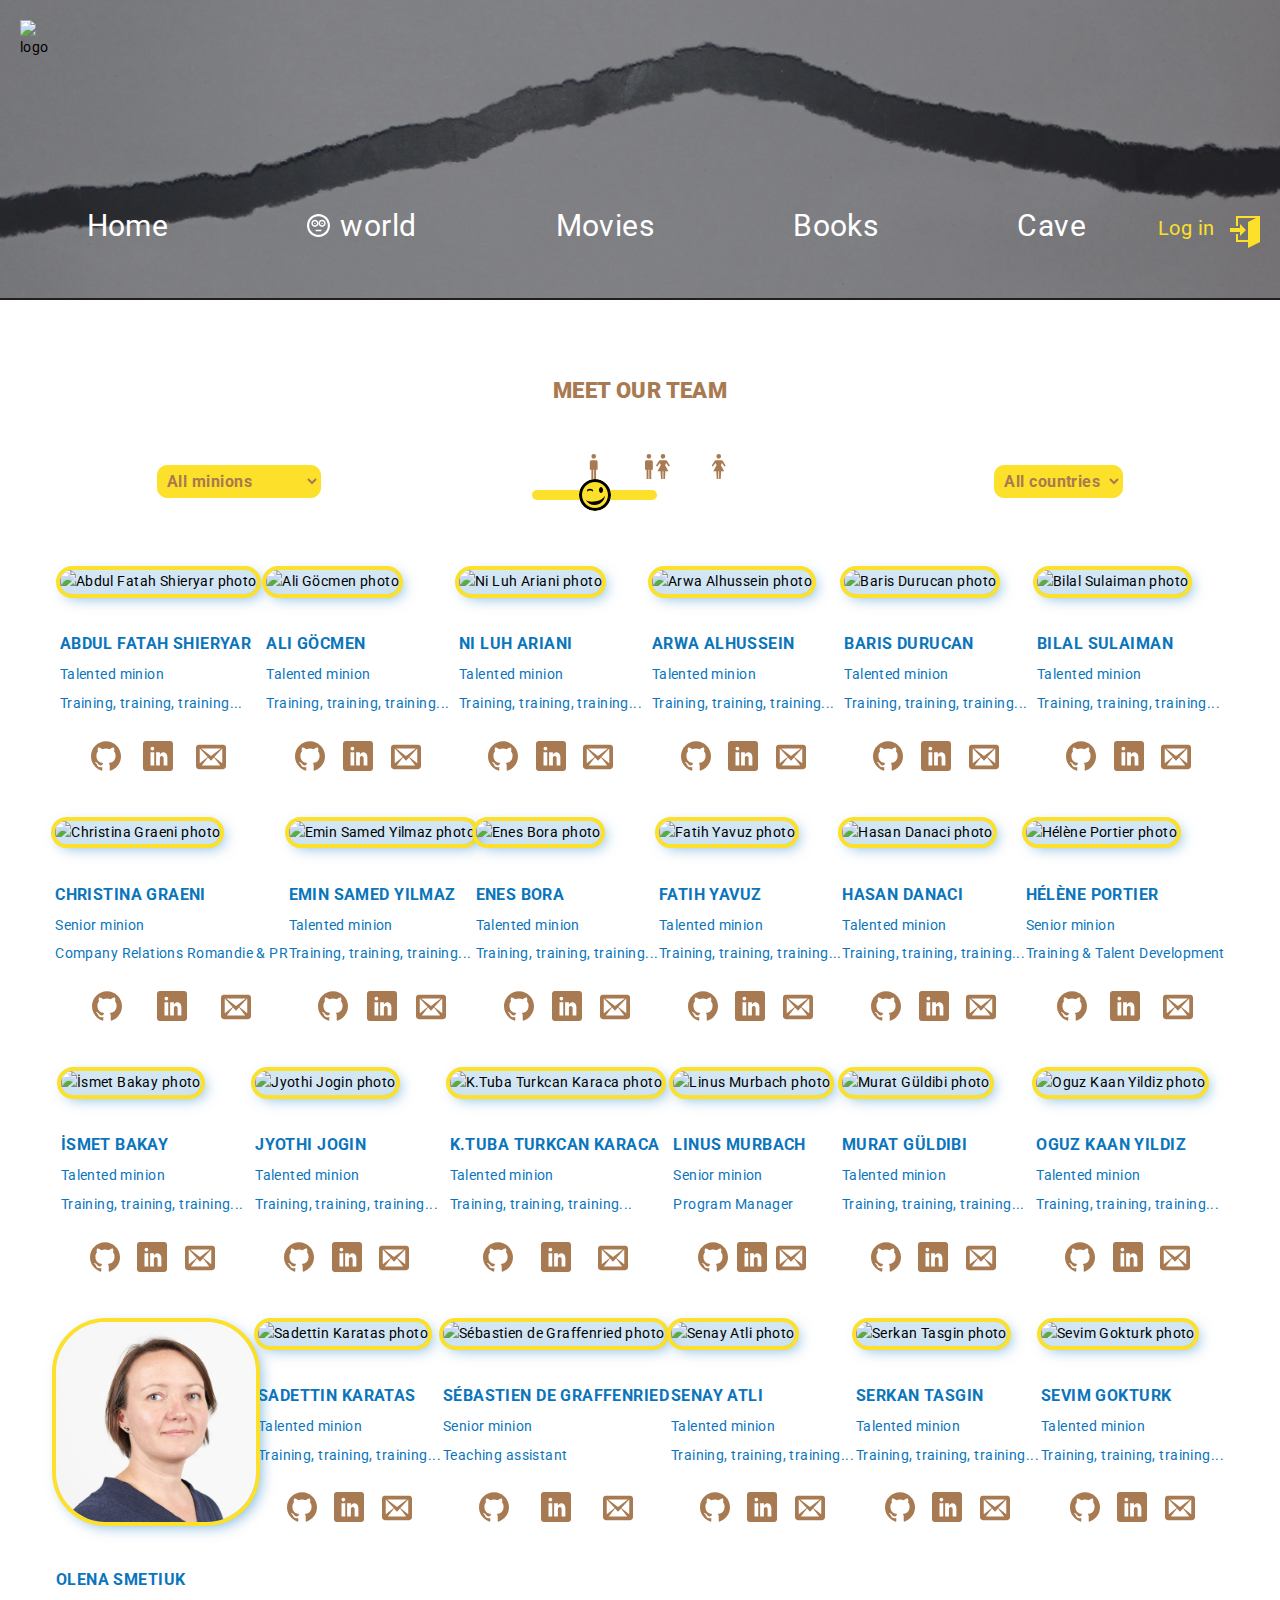
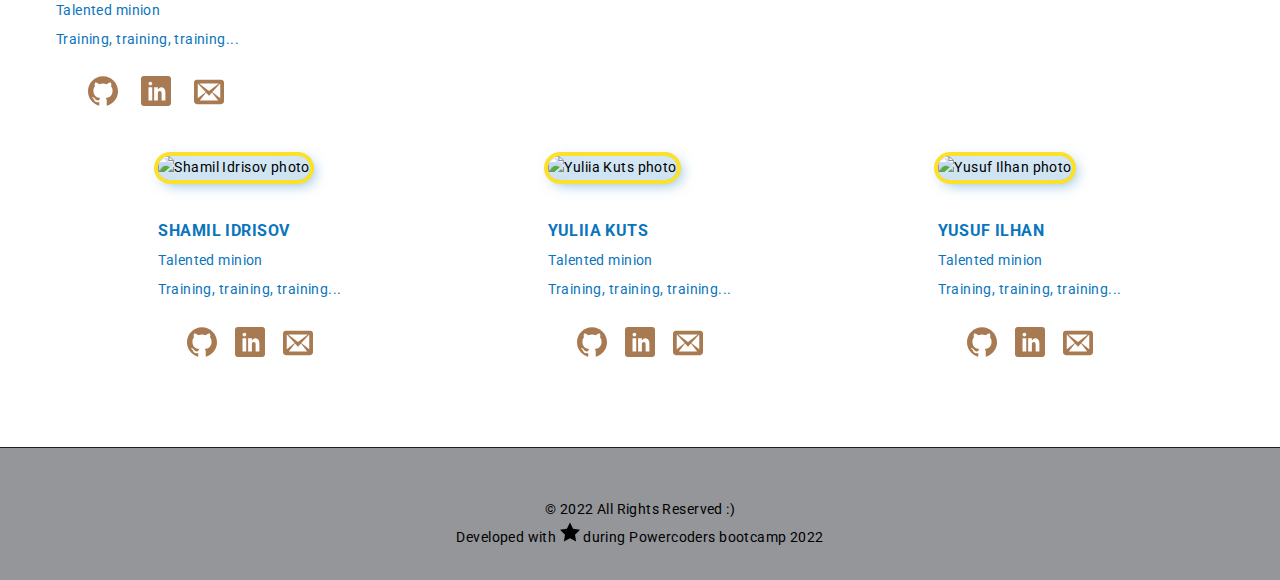
==== minions-world.html @ 1ecfcbee "first commit with main page almost done before subpages and main js code" ====
<!DOCTYPE html>
<html lang="en">

<head>
    <meta charset="UTF-8">
    <meta http-equiv="X-UA-Compatible" content="IE=edge">
    <meta name="viewport" content="width=device-width, initial-scale=1.0">
    <link rel="preconnect" href="https://fonts.googleapis.com">
    <link rel="preconnect" href="https://fonts.gstatic.com" crossorigin>
    <link rel="stylesheet" href="./css/main.min.css" />
    <title>Minions world</title>
</head>

<body>

    <header class="header">
        <a class="header__logo" href="index.html">
            <img class="header__logo-image" src="./images/imgbin_minions-goggle.png" alt="logo" width="100">
        </a>

        <button type="button" class="menu-button" aria-expanded="false" data-menu-button>
            <svg width="32" height="32">
                <use class="menu-button__icon-open" href="./images/sprite-minions.svg#icon-menu"></use>

                <use class="menu-button__icon-close" href="./images/sprite-minions.svg#icon-cross"></use>
            </svg>
        </button>

        <nav class="header__nav" data-menu>

            <ul class="nav__list">
                <li class="nav-li">
                    <a class="nav-li__link" href="./index.html">
                        <span class="nav-li__content">Home</span>
                        <svg width="45" height="45">
                            <use class="nav-li__icon" href="./images/sprite-minions.svg#icon-home"></use>
                        </svg>
                    </a>
                </li>
                <li class="nav-li">
                    <a class="nav-li__link" href="./minions-world.html">
                        <span class="nav-li__content nav-li__content--world">
                            <svg class="nav-li__world-icon" width="23" height="23">
                                <use class="nav-li__world-icon" href="./images/sprite-minions.svg#icon-baffled"></use>
                            </svg>
                            world</span>
                        <svg width="45" height="45">
                            <use class="nav-li__icon" href="./images/sprite-minions.svg#icon-earth"></use>
                        </svg>
                    </a>
                </li>
                <li class="nav-li">
                    <a class="nav-li__link" href="https://slides.powercoders.org/work/">
                        <span class="nav-li__content">Movies</span>
                        <svg width="45" height="45">
                            <use class="nav-li__icon" href="./images/sprite-minions.svg#icon-film"></use>
                        </svg>
                    </a>
                </li>
                <li class="nav-li">
                    <a class="nav-li__link" href="https://slides.powercoders.org/blog/">
                        <span class="nav-li__content">Books</span>
                        <svg width="45" height="45">
                            <use class="nav-li__icon" href="./images/sprite-minions.svg#icon-book"></use>
                        </svg>
                    </a>
                </li>
                <li class="nav-li">
                    <a class="nav-li__link" href="https://slides.powercoders.org/contact/">
                        <span class="nav-li__content">Cave</span>
                        <svg width="45" height="45">
                            <use class="nav-li__icon" href="./images/sprite-minions.svg#icon-basecamp"></use>
                        </svg>
                    </a>
                </li>

            </ul>

        </nav>
        <div class="reg">
            <p class="reg-appeal">Log in</p>
            <button type="button" class="reg-button" aria-expanded="false" data-reg-button>
                <svg width="32" height="32">
                    <use class="reg-button__icon-enter" href="./images/sprite-minions.svg#icon-enter"></use>

                    <use class="menu-button__icon-close" href="./images/sprite-minions.svg#icon-close"></use>
                </svg>
            </button>
        </div>
    </header>
    <main>
        

        <section class="section section--team">
            <div class="container container--team">
                <h2 class="container__title container__title--team">Meet our team</h2>
                <ul class="filter-buttons">
                    <li class="filter">

                        <select class="filter__button" name="minions" id="minions">
                            <option value="minions">All minions</option>
                            <option value="talented">Senior minions</option>
                            <option value="senior">Talented minions</option>
                        </select>
                    </li>
                    <li class="filter">
                        <div class="range-container">
                            <svg class="range__icon range__icon--man" width="25" height="25">
                                <use href="./images/sprite-minions.svg#icon-man"></use>
                            </svg>
                            <svg class="range__icon range__icon--both" width="25" height="25"">
                                <use href=" ./images/sprite-minions.svg#icon-man-woman"></use>
                            </svg>
                            <svg class="range__icon range__icon--woman" width="25" height="25">
                                <use href="./images/sprite-minions.svg#icon-woman"></use>
                            </svg>
                            <input class="filter__button--range" type="range" id="gender" name="gender" min="0"
                                max="100" value="50">
                        </div>
                    </li>
                    <li class="filter">
                        <select class="filter__button" name="country" id="country">
                            <option value="all">All countries</option>
                            <option value="afghanistan">Afghanistan</option>
                            <option value="indonesia">Indonesia</option>
                            <option value="india">India</option>
                            <option value="switzerland">Switzerland</option>
                            <option value="syria">Syria</option>
                            <option value="turkey">Turkey</option>
                            <option value="ukraine">Ukraine</option>
                        </select>
                    </li>

                </ul>
                <ul class="team-gallery"></ul>
            </div>
        </section>

    </main>
    <footer class="footer">
        <section class="section section--footer">
            <div class="footer__container">
                <p class="info"><span class="footer__symbol">&#169</span> 2022 All Rights Reserved :) </p>
                <p>Developed with <svg class="footer__icon" width="20" height="20">
                        <use href="./images/sprite-minions.svg#icon-star-full"></use>
                    </svg> during <a class="know-more" href="https://powercoders.org/" target="_blank"
                        rel="noreferrer noopener">Powercoders bootcamp 2022</a></p>
    
    
            </div>
        </section>
    </footer>
    <script src="./js/index.js"></script>
</body>

</html>
---- css/main.min.css ----
@import"https://fonts.googleapis.com/css2?family=Raleway:wght@700&family=Roboto:wght@400;500;700;900&display=swap";.filter__button,.submit-button,.button-order{display:inline-block;border:none;border-radius:4px;cursor:pointer;font-family:inherit;padding:0;color:#231f20}.filter__button:hover,.submit-button:hover,.button-order:hover,.filter__button:focus,.submit-button:focus,.button-order:focus{color:#a87a51;background-color:#0a75bc}.container__title--hidden{position:absolute;white-space:nowrap;width:1px;height:1px;overflow:hidden;border:0;padding:0;clip:rect(0 0 0 0);-webkit-clip-path:inset(50%);clip-path:inset(50%);margin:-1px}.container__title--front{color:#231f20;margin-top:0;margin-bottom:0}.container__title{margin-bottom:30px;text-align:center;font-size:28px;line-height:1.17}@media screen and (min-width: 1200px){.container__title{margin-bottom:50px;font-size:36px}}.social-link__link,.social-links,.button-close{display:-webkit-box;display:-ms-flexbox;display:flex;-webkit-box-pack:center;-ms-flex-pack:center;justify-content:center;-webkit-box-align:center;-ms-flex-align:center;align-items:center}.media-card__thumb,.slide-card__thumb{display:-webkit-box;display:-ms-flexbox;display:flex;-webkit-box-orient:vertical;-webkit-box-direction:normal;-ms-flex-direction:column;flex-direction:column;-webkit-box-pack:center;-ms-flex-pack:center;justify-content:center;-webkit-box-align:center;-ms-flex-align:center;align-items:center}/*! modern-normalize v1.1.0 | MIT License | https://github.com/sindresorhus/modern-normalize */*,::before,::after{-webkit-box-sizing:border-box;box-sizing:border-box}html{line-height:1.15;-webkit-text-size-adjust:100%;-moz-tab-size:4;-o-tab-size:4;tab-size:4}body{margin:0;font-family:system-ui,-apple-system,"Segoe UI",Roboto,Helvetica,Arial,sans-serif,"Apple Color Emoji","Segoe UI Emoji"}hr{height:0;color:inherit}abbr[title]{-webkit-text-decoration:underline dotted;text-decoration:underline dotted}b,strong{font-weight:bolder}code,kbd,samp,pre{font-family:ui-monospace,SFMono-Regular,Consolas,"Liberation Mono",Menlo,monospace;font-size:1em}small{font-size:80%}sub,sup{font-size:75%;line-height:0;position:relative;vertical-align:baseline}sub{bottom:-0.25em}sup{top:-0.5em}table{text-indent:0;border-color:inherit}button,input,optgroup,select,textarea{font-family:inherit;font-size:100%;line-height:1.15;margin:0}button,select{text-transform:none}button,[type=button],[type=reset],[type=submit]{-webkit-appearance:button}::-moz-focus-inner{border-style:none;padding:0}:-moz-focusring{outline:1px dotted ButtonText}:-moz-ui-invalid{box-shadow:none}legend{padding:0}progress{vertical-align:baseline}::-webkit-inner-spin-button,::-webkit-outer-spin-button{height:auto}[type=search]{-webkit-appearance:textfield;outline-offset:-2px}::-webkit-search-decoration{-webkit-appearance:none}::-webkit-file-upload-button{-webkit-appearance:button;font:inherit}summary{display:list-item}body{font-family:Roboto,sans-serif;font-size:14px;line-height:1.7;letter-spacing:.03em}p{margin-top:0;margin-bottom:0}ul{list-style:none;margin:0;padding:0}label{padding:0;margin:0}a{text-decoration:none;font-style:normal;color:inherit}.container{padding-left:15px;padding-right:15px;margin-right:auto;margin-left:auto}@media screen and (min-width: 480px){.container{width:480px}}@media screen and (min-width: 768px){.container{width:768px}}@media screen and (min-width: 1200px){.container{width:1200px}}.section{padding-top:50px;padding-bottom:30px}@media screen and (min-width: 1024px){.section{padding-top:60px;padding-bottom:40px}}.button-link{display:-webkit-box;display:-ms-flexbox;display:flex;-webkit-box-pack:justify;-ms-flex-pack:justify;justify-content:space-between;-webkit-box-align:center;-ms-flex-align:center;align-items:center;padding:10px;border:2px solid #0a75bc;border-radius:50px;color:#0a75bc;font-weight:700;background-color:#fff}@media screen and (min-width: 768px){.button-link{font-size:20px}}.button-link--end{-ms-flex-item-align:end;align-self:flex-end}.button-link:hover,.button-link:focus{color:#fff;background-color:#0a75bc}.button-link__icon{fill:currentColor}.reg{display:-webkit-box;display:-ms-flexbox;display:flex;-webkit-box-align:end;-ms-flex-align:end;align-items:flex-end;-webkit-box-pack:end;-ms-flex-pack:end;justify-content:flex-end;padding:0 25px;color:#fce029}@media screen and (max-width: 767px){.reg{margin-top:80px}}@media screen and (min-width: 1024px){.reg{padding:0}}.reg-appeal{margin-right:10px;font-size:30px}@media screen and (max-width: 1200px){.reg-appeal{display:none}}@media screen and (min-width: 1200px){.reg-appeal{font-size:20px;width:60px;padding:33px 0}}.menu-button{width:35px;height:35px;top:30px;right:40px;position:absolute;z-index:11}.menu-button:hover,.menu-button:focus{fill:#0a75bc}.menu-button,.reg-button{display:-webkit-box;display:-ms-flexbox;display:flex;-webkit-box-align:center;-ms-flex-align:center;align-items:center;-webkit-box-pack:center;-ms-flex-pack:center;justify-content:center;border:none;background-color:rgba(0,0,0,0);padding:0;fill:#fce029;-webkit-transition:fill 250ms cubic-bezier(0.4, 0, 0.2, 1);transition:fill 250ms cubic-bezier(0.4, 0, 0.2, 1);cursor:pointer}.reg-button{padding:20px}@media screen and (min-width: 1024px){.reg-button{padding:30px 0}}.menu-button__icon-close{display:none}.menu-button.is-open .menu-button__icon-close{display:block}.menu-button.is-open .menu-button__icon-open{display:none}@media screen and (min-width: 751px){.menu-button{display:none}}.submit-button,.button-order{width:200px;height:50px;padding:10px 28px;font-weight:700;font-size:16px;line-height:1.87;letter-spacing:.06em;color:#a87a51;background-color:#0a75bc;-webkit-transition:color 250ms cubic-bezier(0.4, 0, 0.2, 1),background-color 250ms cubic-bezier(0.4, 0, 0.2, 1),-webkit-box-shadow 250ms cubic-bezier(0.4, 0, 0.2, 1);transition:color 250ms cubic-bezier(0.4, 0, 0.2, 1),background-color 250ms cubic-bezier(0.4, 0, 0.2, 1),-webkit-box-shadow 250ms cubic-bezier(0.4, 0, 0.2, 1);transition:color 250ms cubic-bezier(0.4, 0, 0.2, 1),background-color 250ms cubic-bezier(0.4, 0, 0.2, 1),box-shadow 250ms cubic-bezier(0.4, 0, 0.2, 1);transition:color 250ms cubic-bezier(0.4, 0, 0.2, 1),background-color 250ms cubic-bezier(0.4, 0, 0.2, 1),box-shadow 250ms cubic-bezier(0.4, 0, 0.2, 1),-webkit-box-shadow 250ms cubic-bezier(0.4, 0, 0.2, 1)}.submit-button:hover,.submit-button:focus,.button-order:hover,.button-order:focus{background-color:#188ce8;-webkit-box-shadow:0px 4px 4px rgba(0,0,0,.15);box-shadow:0px 4px 4px rgba(0,0,0,.15)}.submit-button--subscribe{display:-webkit-box;display:-ms-flexbox;display:flex;-webkit-box-align:center;-ms-flex-align:center;align-items:center;margin-right:auto;margin-left:auto}.submit-button__icon{fill:#fff}.submit-button__slogan{margin-right:10px;font-weight:700;font-size:16px;line-height:1.88;letter-spacing:.06em}.filter-buttons{margin-bottom:40px;display:-webkit-box;display:-ms-flexbox;display:flex;-ms-flex-wrap:wrap;flex-wrap:wrap}@media screen and (min-width: 1200px){.filter-buttons{-webkit-box-pack:center;-ms-flex-pack:center;justify-content:center;margin-bottom:50px}}.filter{margin-bottom:15px}.filter:not(:last-child){margin-right:8px}.filter:nth-last-child(-n+2){margin-bottom:0}@media screen and (min-width: 1200px){.filter{margin-bottom:0}}.filter__button{padding:6px 22px;font-weight:500;font-size:16px;line-height:1.63;letter-spacing:.03em;-webkit-transition:background-color 250ms cubic-bezier(0.4, 0, 0.2, 1),-webkit-box-shadow 250ms cubic-bezier(0.4, 0, 0.2, 1);transition:background-color 250ms cubic-bezier(0.4, 0, 0.2, 1),-webkit-box-shadow 250ms cubic-bezier(0.4, 0, 0.2, 1);transition:background-color 250ms cubic-bezier(0.4, 0, 0.2, 1),box-shadow 250ms cubic-bezier(0.4, 0, 0.2, 1);transition:background-color 250ms cubic-bezier(0.4, 0, 0.2, 1),box-shadow 250ms cubic-bezier(0.4, 0, 0.2, 1),-webkit-box-shadow 250ms cubic-bezier(0.4, 0, 0.2, 1)}.filter__button:hover,.filter__button:focus{-webkit-box-shadow:0px 3px 1px rgba(0,0,0,.1),0px 1px 2px rgba(0,0,0,.08),0px 2px 2px rgba(0,0,0,.12);box-shadow:0px 3px 1px rgba(0,0,0,.1),0px 1px 2px rgba(0,0,0,.08),0px 2px 2px rgba(0,0,0,.12)}.section--footer{border-top:1px solid #231f20;min-height:50px;background-color:#949699;padding-top:30px;padding-bottom:10px;text-align:center}@media screen and (min-width: 1024px){.section--footer{padding-top:50px;padding-bottom:30px}}.section--front{position:relative;background-color:#fce029}.container--front{display:-webkit-box;display:-ms-flexbox;display:flex;-webkit-box-orient:vertical;-webkit-box-direction:normal;-ms-flex-direction:column;flex-direction:column;-webkit-box-align:center;-ms-flex-align:center;align-items:center;padding-left:100px}@media screen and (min-width: 768px){.container--front{font-size:20px}}.container__image-minions{position:absolute;z-index:9;left:1em;top:0}@media screen and (min-width: 1024px){.container__image-minions{width:180px}}.about-minions{font-style:italic;margin-bottom:50px}.box-oblique{width:100%;height:22em;padding:0;top:28em;left:0;z-index:2;position:absolute;-webkit-transform:skewY(5deg) rotate(0.01deg);transform:skewY(5deg) rotate(0.01deg);background:#fff}@media screen and (min-width: 1024px){.box-oblique{height:28em}}.container-slideshow{width:100%;padding:0}.slides{display:-webkit-box;display:-ms-flexbox;display:flex;-webkit-box-align:center;-ms-flex-align:center;align-items:center;-webkit-box-pack:justify;-ms-flex-pack:justify;justify-content:space-between}.box-oblique::before{width:100%;height:2px;content:"";display:block;background:-webkit-gradient(linear, left top, right top, color-stop(15%, #0A75BC), color-stop(75%, #ffffff));background:linear-gradient(90deg, #0A75BC 15%, #ffffff 75%)}@media screen and (min-width: 1024px){.box-oblique::before{height:3px}}.box-oblique--over{width:100%;height:20em;top:5em;left:0;display:-webkit-box;display:-ms-flexbox;display:flex;-webkit-box-orient:vertical;-webkit-box-direction:normal;-ms-flex-direction:column;flex-direction:column;-webkit-box-align:center;-ms-flex-align:center;align-items:center;-webkit-box-pack:end;-ms-flex-pack:end;justify-content:flex-end;padding:70px 70px 30px;z-index:3;position:relative;background:rgba(0,0,0,0)}@media screen and (min-width: 768px){.box-oblique--over{padding:200px 200px 50px}}.header{display:-webkit-box;display:-ms-flexbox;display:flex;-webkit-box-pack:justify;-ms-flex-pack:justify;justify-content:space-between;padding:20px;min-height:300px;border-bottom:2px solid #231f20;background-size:cover;background-position:bottom;background-repeat:no-repeat;-webkit-box-flex:1;-ms-flex-positive:1;flex-grow:1;background-color:#231f20}@media screen and (max-width: 599px){.header{background-image:-webkit-gradient(linear, left top, right top, from(rgba(47, 48, 58, 0.4)), to(rgba(47, 48, 58, 0.4))),url("../images/header-480.jpeg");background-image:linear-gradient(to right, rgba(47, 48, 58, 0.4), rgba(47, 48, 58, 0.4)),url("../images/header-480.jpeg")}}@media screen and (min-width: 600px){.header{background-image:-webkit-gradient(linear, left top, right top, from(rgba(47, 48, 58, 0.4)), to(rgba(47, 48, 58, 0.4))),url("../images/header-768.jpeg");background-image:linear-gradient(to right, rgba(47, 48, 58, 0.4), rgba(47, 48, 58, 0.4)),url("../images/header-768.jpeg")}}@media screen and (min-width: 900px){.header{background-image:-webkit-gradient(linear, left top, right top, from(rgba(47, 48, 58, 0.4)), to(rgba(47, 48, 58, 0.4))),url("../images/header-1200.jpeg");background-image:linear-gradient(to right, rgba(47, 48, 58, 0.4), rgba(47, 48, 58, 0.4)),url("../images/header-1200.jpeg")}}@media screen and (min-width: 1200px){.header{background-image:-webkit-gradient(linear, left top, right top, from(rgba(47, 48, 58, 0.4)), to(rgba(47, 48, 58, 0.4))),url("../images/header-1600.jpeg");background-image:linear-gradient(to right, rgba(47, 48, 58, 0.4), rgba(47, 48, 58, 0.4)),url("../images/header-1600.jpeg")}}@media screen and (min-width: 600px){.header__logo-image{width:120px}}@media screen and (min-width: 900px){.header__logo-image{width:130px}}.container--flex{position:relative;display:-webkit-box;display:-ms-flexbox;display:flex;-webkit-box-align:center;-ms-flex-align:center;align-items:center}.slide-card__image{border-radius:25px;-webkit-box-shadow:inset 0 -3em 3em rgba(10,117,188,.2),0 0 0 4px #fce029,.3em .3em 1em rgba(10,117,188,.5);box-shadow:inset 0 -3em 3em rgba(10,117,188,.2),0 0 0 4px #fce029,.3em .3em 1em rgba(10,117,188,.5);margin-bottom:10px;-webkit-transform:scale(1);transform:scale(1);-webkit-transition:-webkit-transform 250ms linear;transition:-webkit-transform 250ms linear;transition:transform 250ms linear;transition:transform 250ms linear, -webkit-transform 250ms linear}@media screen and (min-width: 768px){.slide-card__image{width:120px}}@media screen and (min-width: 1024px){.slide-card__image{width:150px}}.slide-card__image:hover,.slide-card__image:focus{-webkit-transform:scale(1.1);transform:scale(1.1)}.slide-card__name{color:#0a75bc;margin-bottom:5px}.container__title--team{margin-bottom:50px;font-weight:900;font-size:22px;text-transform:uppercase;color:#a87a51}.filter-buttons{margin-bottom:50px}@media screen and (min-width: 768px){.filter-buttons{display:-webkit-box;display:-ms-flexbox;display:flex;-webkit-box-align:center;-ms-flex-align:center;align-items:center;-ms-flex-pack:distribute;justify-content:space-around}}.filter__button{padding:5px;margin-bottom:10px;font-weight:700;color:#a87a51;background-color:#fce029;border:1px solid #fce029;border-radius:10px}.filter__button:hover,.filter__button:focus{color:#fce029;background-color:#a87a51}@media screen and (min-width: 768px){.team-gallery{display:-webkit-box;display:-ms-flexbox;display:flex;-ms-flex-wrap:wrap;flex-wrap:wrap;-ms-flex-pack:distribute;justify-content:space-around}}.filter__button--range{-webkit-appearance:none;-moz-appearance:none;appearance:none;margin-bottom:20px;width:50%;height:10px;border-radius:5px;background:#fce029;outline:none;-webkit-transition:.2s;-webkit-transition:opacity .2s;transition:opacity .2s}.filter__button--range::-webkit-slider-thumb{-webkit-appearance:none;appearance:none;width:32px;height:32px;background-image:url("../images/wink.svg");cursor:pointer;background-color:#fce029;background-image:url("../images/wink.svg");background-size:contain;background-origin:border-box;background-repeat:no-repeat;border-radius:50%;border-color:#a87a51}.filter__button--range::-moz-range-thumb{width:25px;height:25px;background:#a87a51;cursor:pointer}.range-container{position:relative;padding-top:30px;width:250px}.range__icon{position:absolute;top:0;left:20%;fill:#a87a51;-webkit-transition:fill 250ms cubic-bezier(0.4, 0, 0.2, 1);transition:fill 250ms cubic-bezier(0.4, 0, 0.2, 1)}.range__icon--woman{left:70%}.range__icon--both{left:45%}.range__icon--changed{fill:#0a75bc}.minion-card__thumb{margin-bottom:30px}.minion-card__image{border-radius:50px;-webkit-box-shadow:inset 0 -3em 3em rgba(10,117,188,.2),0 0 0 4px #fce029,.3em .3em 1em rgba(10,117,188,.5);box-shadow:inset 0 -3em 3em rgba(10,117,188,.2),0 0 0 4px #fce029,.3em .3em 1em rgba(10,117,188,.5);margin-bottom:20px;-webkit-transform:scale(1);transform:scale(1);-webkit-transition:-webkit-transform 250ms linear;transition:-webkit-transform 250ms linear;transition:transform 250ms linear;transition:transform 250ms linear, -webkit-transform 250ms linear}.minion-card__image:hover,.minion-card__image:focus{-webkit-transform:scale(1.1);transform:scale(1.1)}.minion__function,.minion__role,.minion__name{margin-bottom:5px}.minion{color:#0a75bc}.minion__links{display:-webkit-box;display:-ms-flexbox;display:flex;-ms-flex-pack:distribute;justify-content:space-around;-webkit-box-align:center;-ms-flex-align:center;align-items:center;padding:20px}.minion__link{display:-webkit-box;display:-ms-flexbox;display:flex;-webkit-box-pack:center;-ms-flex-pack:center;justify-content:center;-webkit-box-align:end;-ms-flex-align:end;align-items:flex-end}.minion-link__link{display:-webkit-box;display:-ms-flexbox;display:flex;-webkit-box-pack:center;-ms-flex-pack:center;justify-content:center;-webkit-box-align:center;-ms-flex-align:center;align-items:center;width:30px;height:30px;color:#a87a51;-webkit-transition:background-color 250ms cubic-bezier(0.4, 0, 0.2, 1),color 250ms cubic-bezier(0.4, 0, 0.2, 1);transition:background-color 250ms cubic-bezier(0.4, 0, 0.2, 1),color 250ms cubic-bezier(0.4, 0, 0.2, 1)}.minion-link__link:hover,.minion-link__link:focus{color:#0a75bc}.minion-link__icon{fill:currentColor}.header__nav{display:none;position:absolute;z-index:10;top:0;left:0;width:100%;min-height:100vh;padding:32px 40px 48px 40px;background-color:#949699;-webkit-transform:translateX(100%);transform:translateX(100%);-webkit-transition:-webkit-transform 2500ms cubic-bezier(0.4, 0, 0.2, 1);transition:-webkit-transform 2500ms cubic-bezier(0.4, 0, 0.2, 1);transition:transform 2500ms cubic-bezier(0.4, 0, 0.2, 1);transition:transform 2500ms cubic-bezier(0.4, 0, 0.2, 1), -webkit-transform 2500ms cubic-bezier(0.4, 0, 0.2, 1)}.header__nav.is-open{display:-webkit-box;display:-ms-flexbox;display:flex;-webkit-box-orient:vertical;-webkit-box-direction:normal;-ms-flex-direction:column;flex-direction:column;-webkit-transform:translateX(0);transform:translateX(0)}@media screen and (min-width: 767px){.header__nav.is-open{display:none}}@media screen and (min-width: 767px){.header__nav{position:static;-webkit-transform:translateX(0);transform:translateX(0);display:-webkit-box;display:-ms-flexbox;display:flex;-webkit-box-orient:horizontal;-webkit-box-direction:normal;-ms-flex-direction:row;flex-direction:row;-webkit-box-align:end;-ms-flex-align:end;align-items:flex-end;-webkit-box-pack:justify;-ms-flex-pack:justify;justify-content:space-between;padding:0;min-height:100px;background-color:rgba(0,0,0,0)}}.nav__list{display:-webkit-box;display:-ms-flexbox;display:flex;-webkit-box-orient:vertical;-webkit-box-direction:normal;-ms-flex-direction:column;flex-direction:column;font-size:30px;width:100%}@media screen and (min-width: 768px){.nav__list{-webkit-box-orient:horizontal;-webkit-box-direction:normal;-ms-flex-direction:row;flex-direction:row;-webkit-box-pack:justify;-ms-flex-pack:justify;justify-content:space-between;-webkit-box-align:end;-ms-flex-align:end;align-items:flex-end}}.nav-li{padding:30px 30px}@media screen and (min-width: 768px){.nav-li{padding:0}}.nav-li__link:hover .nav-li__content{color:#0a75bc}.nav-li__link:focus-within .nav-li__content{color:#0a75bc}.nav-li__link:hover .nav-li__icon,.nav-li__link:hover .nav-li__world-icon{fill:#0a75bc}.nav-li__link:focus-within .nav-li__icon,.nav-li__link:hover .nav-li__world-icon{fill:#0a75bc}.nav-li__content--world{display:-webkit-box;display:-ms-flexbox;display:flex;-webkit-box-align:center;-ms-flex-align:center;align-items:center}.nav-li__content--world>svg{margin-right:10px}.nav-li__world-icon{fill:#fff}.nav-li__link{display:-webkit-box;display:-ms-flexbox;display:flex;padding:27px}.nav-li__content{color:#fff}@media screen and (min-width: 768px)and (max-width: 1023px){.nav-li__content{display:none}}@media screen and (max-width: 767px){.nav-li__content{color:#fce029}}@media screen and (min-width: 1024px){.nav-li__content{font-size:24px}}@media screen and (min-width: 1200px){.nav-li__content{font-size:30px}}.nav-li__icon{fill:#fff}@media screen and (max-width: 767px){.nav-li__icon{display:none}}@media screen and (min-width: 1024px){.nav-li__icon{display:none}}.backdrop{position:fixed;top:0;left:0;width:100%;height:100%;background-color:rgba(0,0,0,.2);opacity:1;-webkit-transition:opacity 250ms cubic-bezier(0.4, 0, 0.2, 1);transition:opacity 250ms cubic-bezier(0.4, 0, 0.2, 1)}.modal{position:absolute;left:50%;top:50%;padding:40px;width:450px;height:609px;-webkit-transform:translate(-50%, -50%) scale(1);transform:translate(-50%, -50%) scale(1);background-color:#fff;border-radius:4px;-webkit-box-shadow:0px 1px 3px rgba(0,0,0,.12),0px 1px 1px rgba(0,0,0,.14),0px 2px 1px rgba(0,0,0,.2);box-shadow:0px 1px 3px rgba(0,0,0,.12),0px 1px 1px rgba(0,0,0,.14),0px 2px 1px rgba(0,0,0,.2)}@media screen and (min-width: 1200px){.modal{width:528px;height:581px}}.backdrop.is-hidden{opacity:0;pointer-events:none}.backdrop.is-hidden .modal{-webkit-transform:translate(-50%, -50%) scale(0.5);transform:translate(-50%, -50%) scale(0.5)}.button-close{position:absolute;top:8px;right:8px;width:30px;height:30px;padding:0;background:#fff;border:1px solid rgba(0,0,0,.1);border-radius:50%;-webkit-transition:fill 250ms cubic-bezier(0.4, 0, 0.2, 1);transition:fill 250ms cubic-bezier(0.4, 0, 0.2, 1);cursor:pointer}.button-close:hover,.button-close:focus{fill:#0a75bc}.form-modal{display:-webkit-box;display:-ms-flexbox;display:flex;-webkit-box-orient:vertical;-webkit-box-direction:normal;-ms-flex-direction:column;flex-direction:column;-webkit-box-align:center;-ms-flex-align:center;align-items:center}.form-modal__title{margin-top:0;margin-bottom:12px;font-weight:700;font-size:20px;line-height:1.5;text-align:center;letter-spacing:.03em;color:#231f20}@media screen and (min-width: 1200px){.form-modal__title{line-height:1.15}}.form-field{position:relative;display:-webkit-box;display:-ms-flexbox;display:flex;-webkit-box-orient:vertical;-webkit-box-direction:normal;-ms-flex-direction:column;flex-direction:column;margin-bottom:10px}.form-field__label,.form-field__text,.textarea__text{margin-bottom:4px;font-size:12px;font-weight:400;line-height:1.17;letter-spacing:.01em;color:#231f20}.form-field__input,.textarea__box{width:370px;border:1px solid rgba(33,33,33,.2);border-radius:4px}@media screen and (min-width: 1200px){.form-field__input,.textarea__box{width:448px}}.form-field__input{height:40px;padding:0 42px;margin:0;border:1px solid rgba(33,33,33,.2);border-radius:4px;cursor:pointer;-webkit-transition:border-color 250ms cubic-bezier(0.4, 0, 0.2, 1);transition:border-color 250ms cubic-bezier(0.4, 0, 0.2, 1)}.form-field__input:hover,.form-field__input:focus{border-color:#0a75bc}.textarea__box{display:block;resize:none;height:120px;padding:12px 16px;-webkit-transition:border-color 250ms cubic-bezier(0.4, 0, 0.2, 1);transition:border-color 250ms cubic-bezier(0.4, 0, 0.2, 1)}.textarea__box::-webkit-input-placeholder{font-size:14px;line-height:1.17;letter-spacing:.01em;color:rgba(117,117,117,.5)}.textarea__box::-moz-placeholder{font-size:14px;line-height:1.17;letter-spacing:.01em;color:rgba(117,117,117,.5)}.textarea__box:-ms-input-placeholder{font-size:14px;line-height:1.17;letter-spacing:.01em;color:rgba(117,117,117,.5)}.textarea__box::-ms-input-placeholder{font-size:14px;line-height:1.17;letter-spacing:.01em;color:rgba(117,117,117,.5)}.textarea__box::placeholder{font-size:14px;line-height:1.17;letter-spacing:.01em;color:rgba(117,117,117,.5)}.textarea:hover .textarea__box,.textarea:focus .textarea__box{border-color:#0a75bc}.textarea__text{cursor:pointer;display:inline-block;margin-bottom:4px}.textarea{display:block;line-height:1.17;margin-bottom:20px}.form-field__icon{position:absolute;top:29px;left:12px;cursor:pointer;-webkit-transition:fill 250ms cubic-bezier(0.4, 0, 0.2, 1);transition:fill 250ms cubic-bezier(0.4, 0, 0.2, 1)}.form-field:hover .form-field__icon{fill:#0a75bc}.form-field:focus-within .form-field__icon{fill:#0a75bc}.form-field--check{display:-webkit-box;display:-ms-flexbox;display:flex;-webkit-box-orient:horizontal;-webkit-box-direction:normal;-ms-flex-direction:row;flex-direction:row;-webkit-box-align:center;-ms-flex-align:center;align-items:center;-webkit-box-pack:center;-ms-flex-pack:center;justify-content:center;margin-bottom:30px}.form-field__checkbox{-moz-appearance:none;-webkit-appearance:none;appearance:none;position:absolute}.form-field__checkbox-link{color:#0a75bc;text-decoration:underline}.form-field__icon-policy{display:inline-block;width:16px;height:15px;border:2px solid #231f20;border-radius:2px;margin-right:7px;cursor:pointer;-webkit-transition:border-color 250ms cubic-bezier(0.4, 0, 0.2, 1),background-color 250ms cubic-bezier(0.4, 0, 0.2, 1);transition:border-color 250ms cubic-bezier(0.4, 0, 0.2, 1),background-color 250ms cubic-bezier(0.4, 0, 0.2, 1)}.form-field__checkbox:checked+.form-field__icon-policy{background-color:#0a75bc;background-image:url("../images/repeta-icon-opt.svg");background-size:contain;background-origin:border-box;background-repeat:no-repeat;border-radius:2px;border-color:#0a75bc}.check-policy{font-size:12px;line-height:1.17;letter-spacing:.03em}@media screen and (min-width: 1200px){.check-policy{font-size:14px;line-height:1.7}}.section--media{padding-top:100px}.container-media{width:100%;padding:0}.media{display:-webkit-box;display:-ms-flexbox;display:flex;-webkit-box-align:center;-ms-flex-align:center;align-items:center;-ms-flex-pack:distribute;justify-content:space-around}.container__title--media{color:#0a75bc}.media-card__image{border-radius:25px;-webkit-box-shadow:inset 0 -3em 3em rgba(10,117,188,.2),0 0 0 4px #fce029,.3em .3em 1em rgba(10,117,188,.5);box-shadow:inset 0 -3em 3em rgba(10,117,188,.2),0 0 0 4px #fce029,.3em .3em 1em rgba(10,117,188,.5);margin-bottom:10px;-webkit-transform:scale(1);transform:scale(1);-webkit-transition:-webkit-transform 250ms linear;transition:-webkit-transform 250ms linear;transition:transform 250ms linear;transition:transform 250ms linear, -webkit-transform 250ms linear}@media screen and (min-width: 768px){.media-card__image{width:120px}}@media screen and (min-width: 1024px){.media-card__image{width:150px}}.media-card__image:hover,.media-card__image:focus{-webkit-transform:scale(1.1);transform:scale(1.1)}.media-card__name{color:#0a75bc}.social-link{display:-webkit-box;display:-ms-flexbox;display:flex}.social-link:not(:last-child){margin-right:10px}.social-link__link{width:44px;height:44px;border-radius:50%;color:#949699;-webkit-transition:background-color 250ms cubic-bezier(0.4, 0, 0.2, 1),color 250ms cubic-bezier(0.4, 0, 0.2, 1);transition:background-color 250ms cubic-bezier(0.4, 0, 0.2, 1),color 250ms cubic-bezier(0.4, 0, 0.2, 1)}.social-link__link:hover,.social-link__link:focus{background-color:#0a75bc;color:#fff}.social-link__icon{fill:currentColor}/*# sourceMappingURL=main.min.css.map */
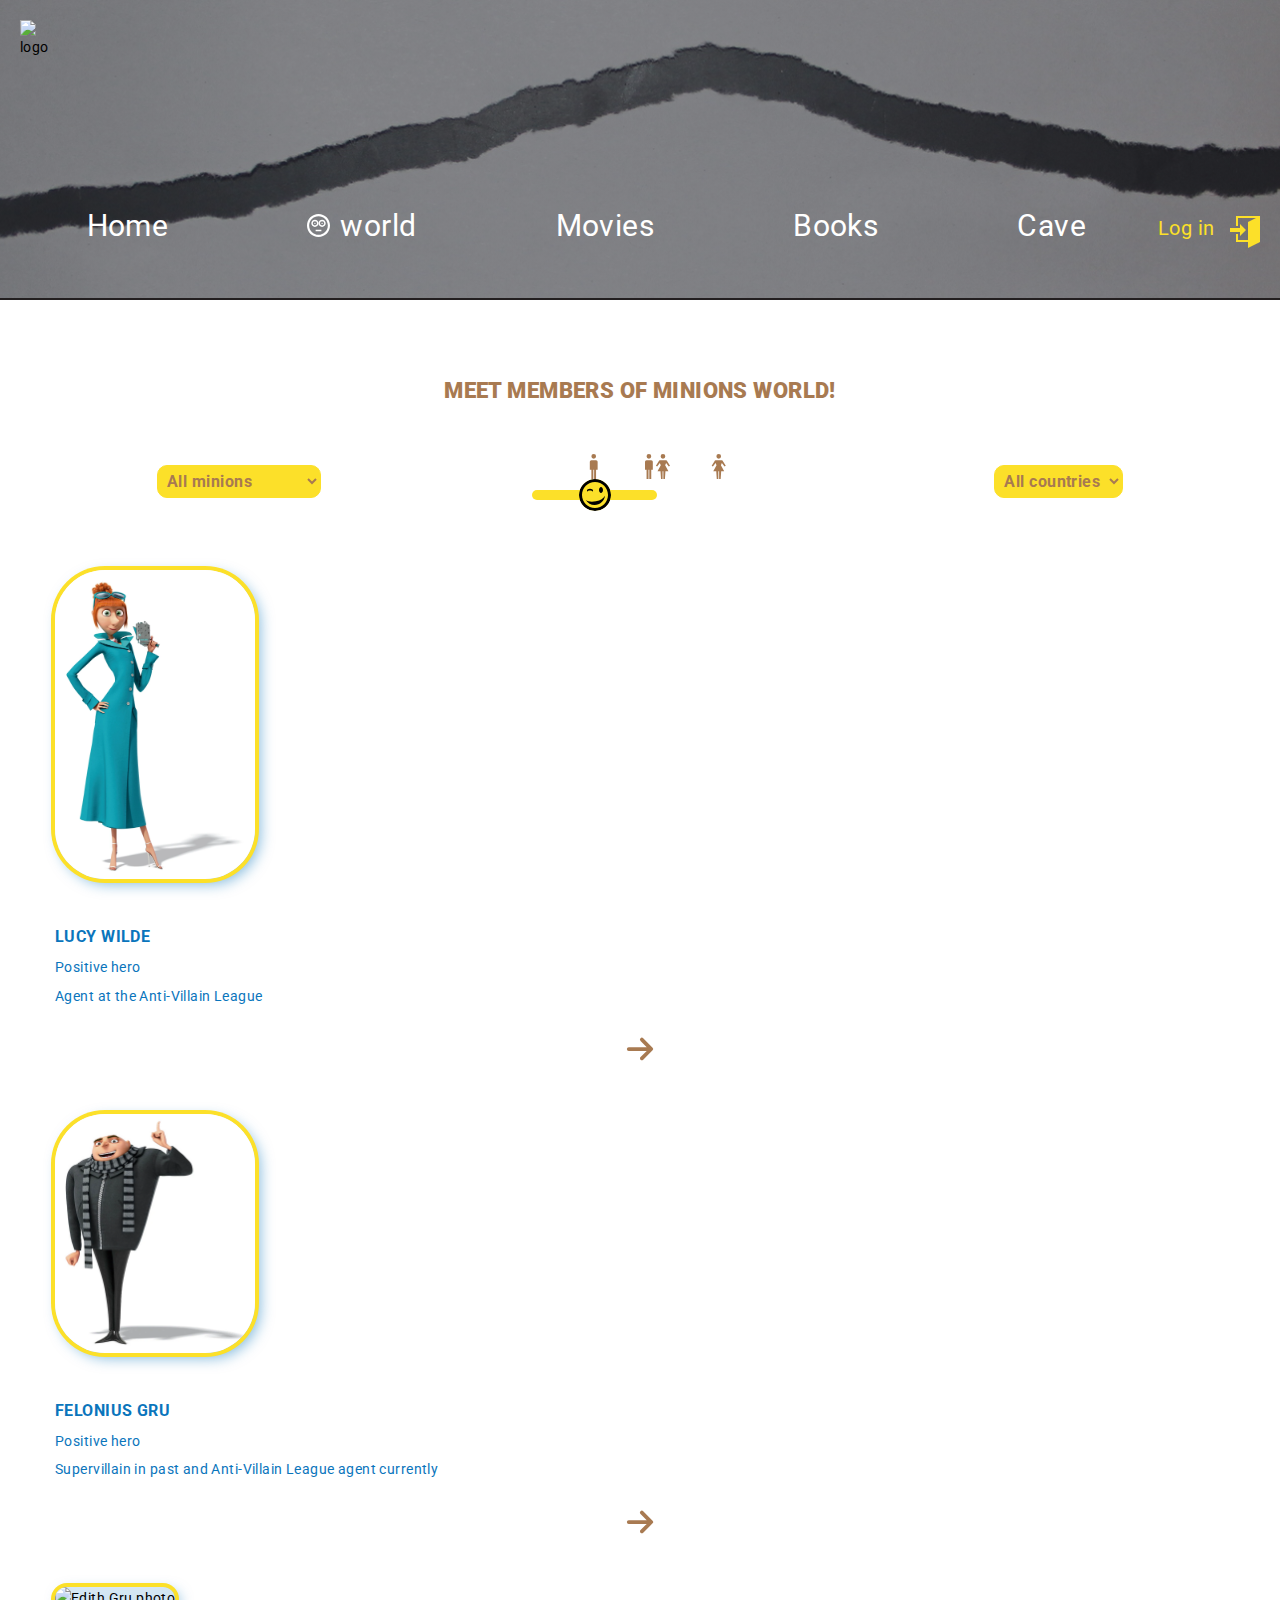
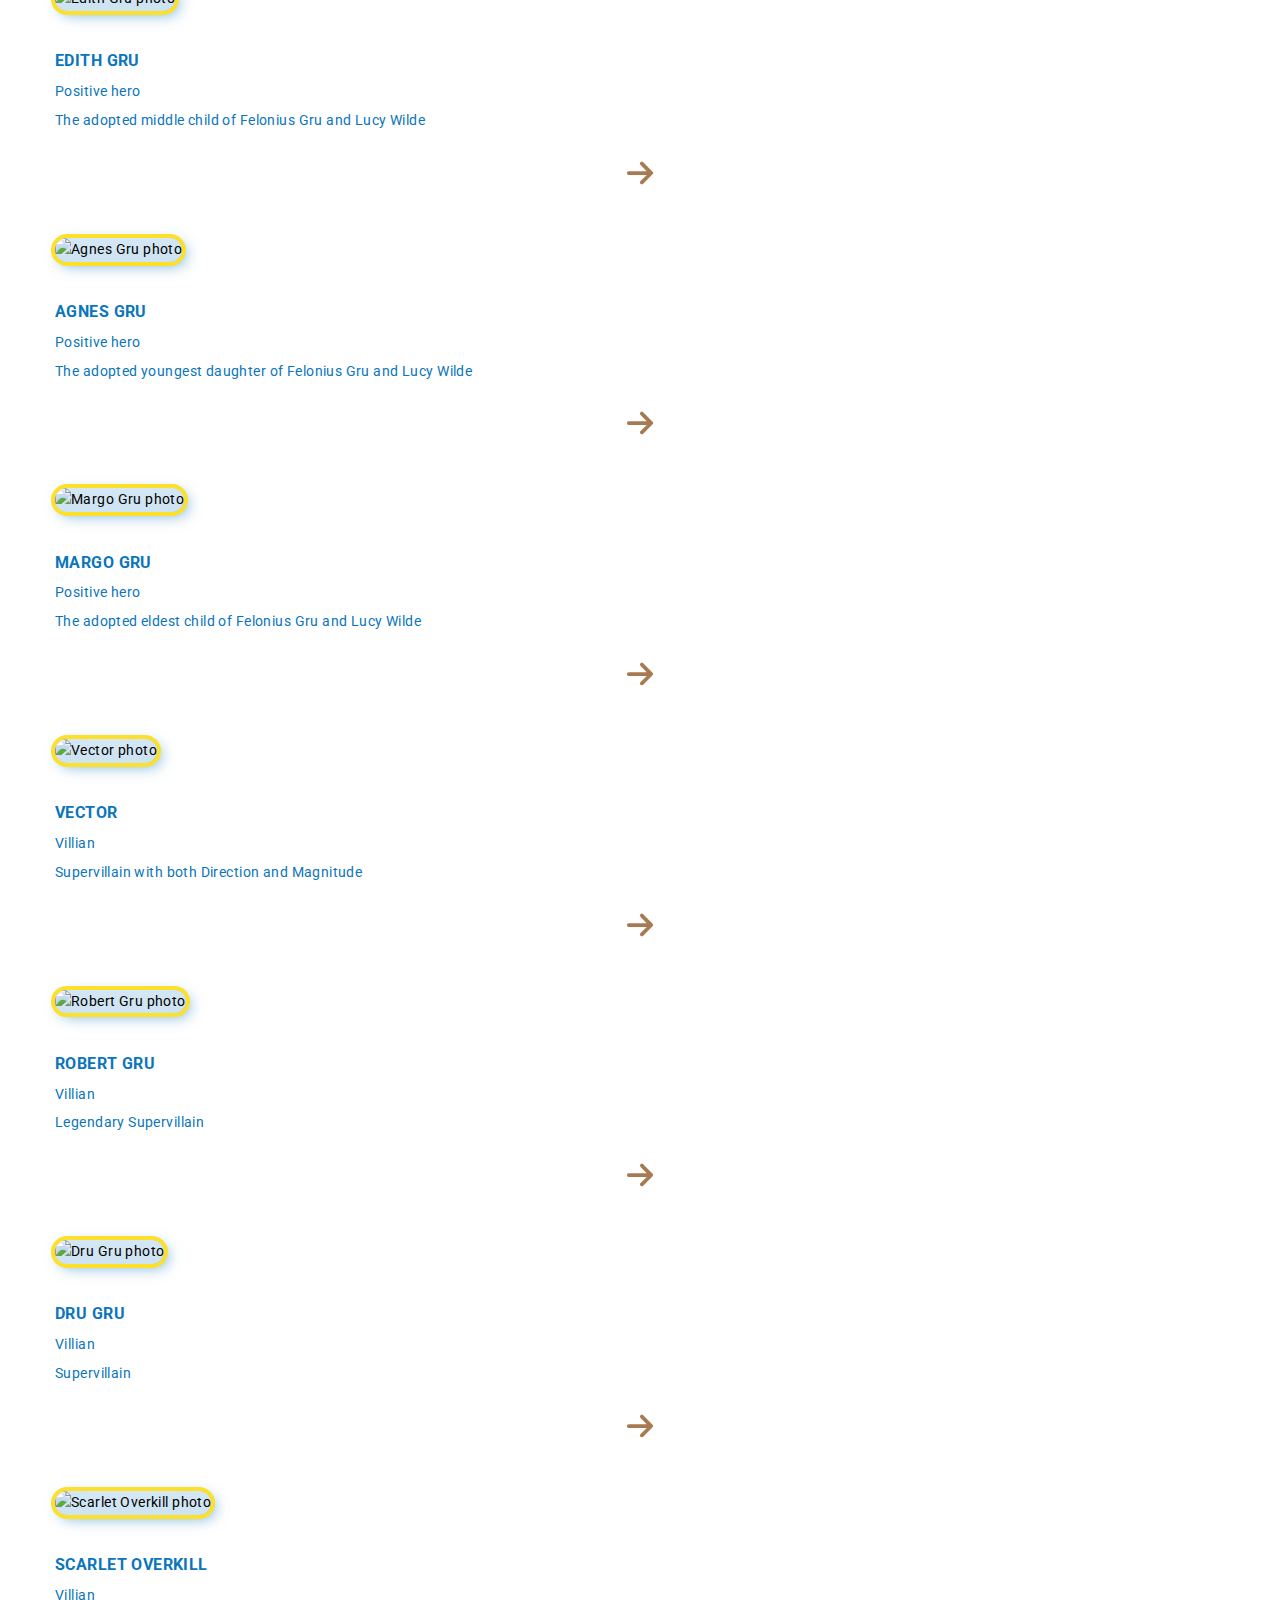
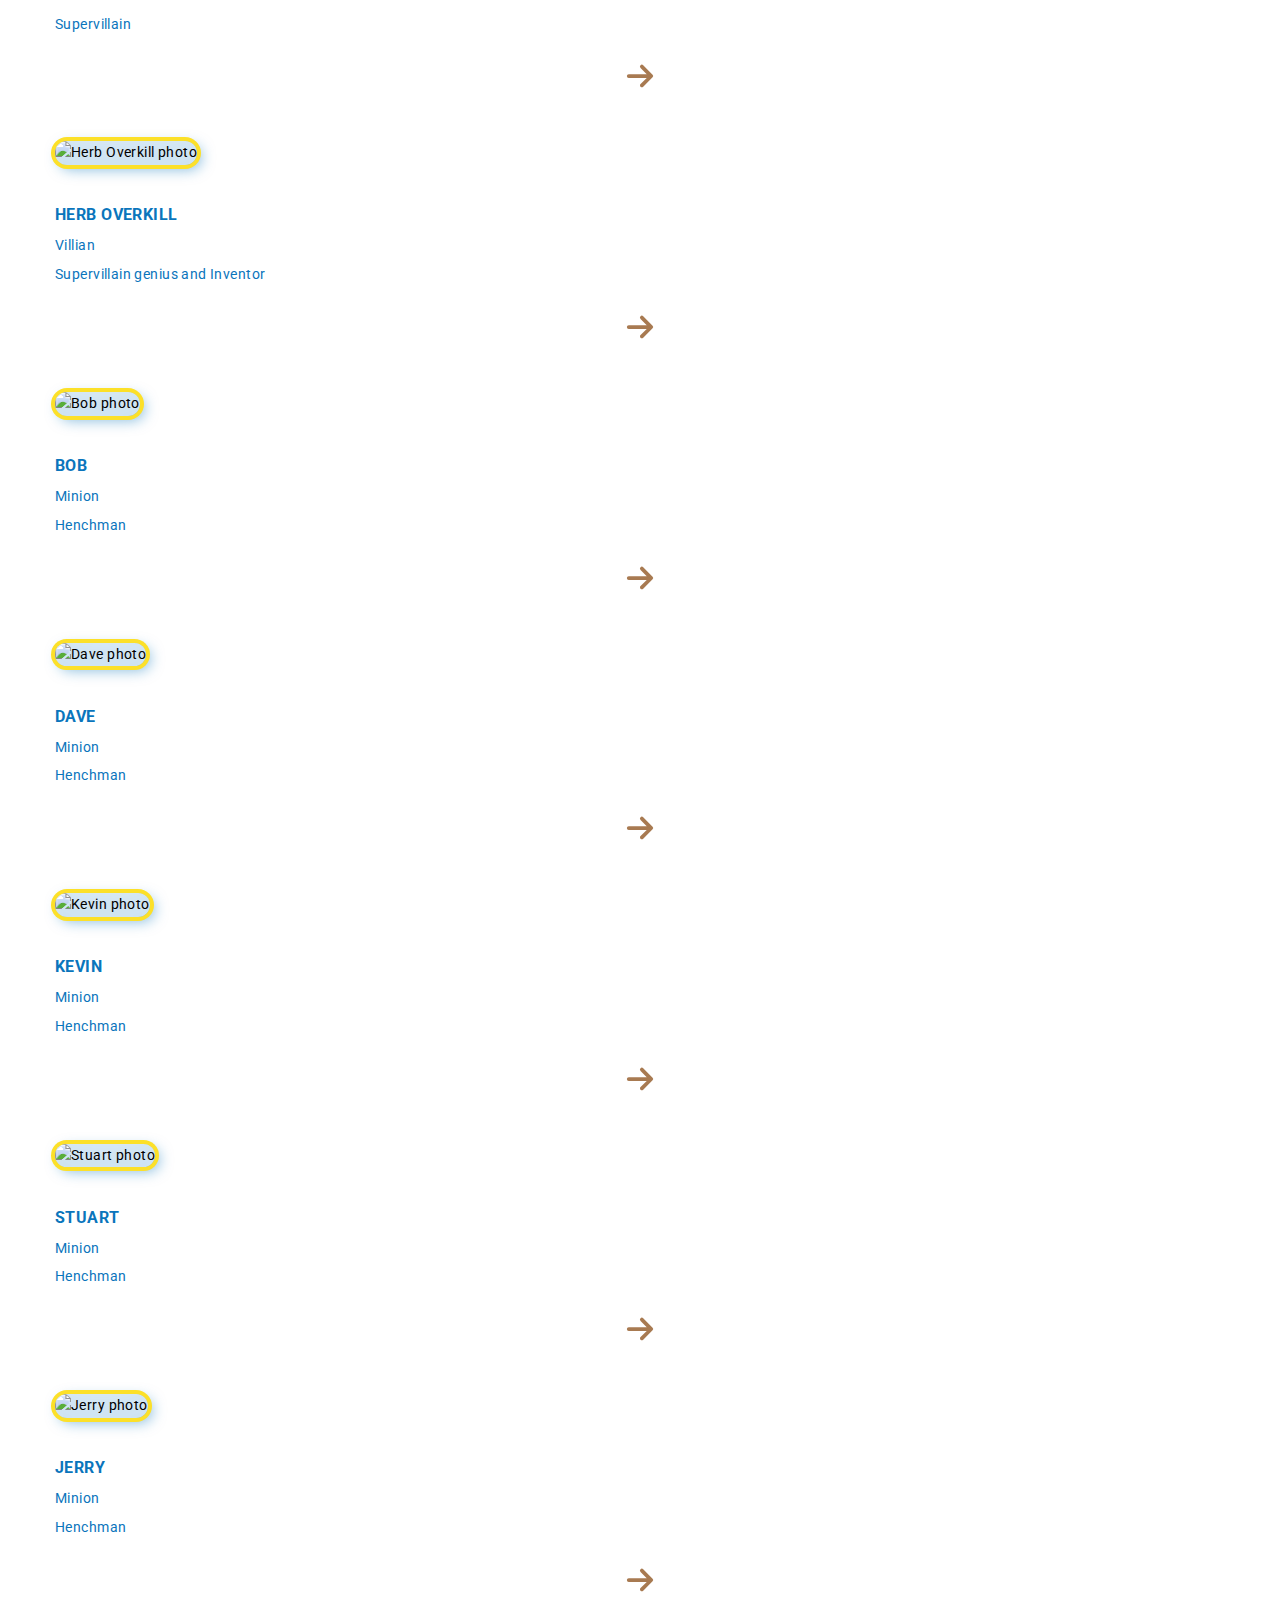
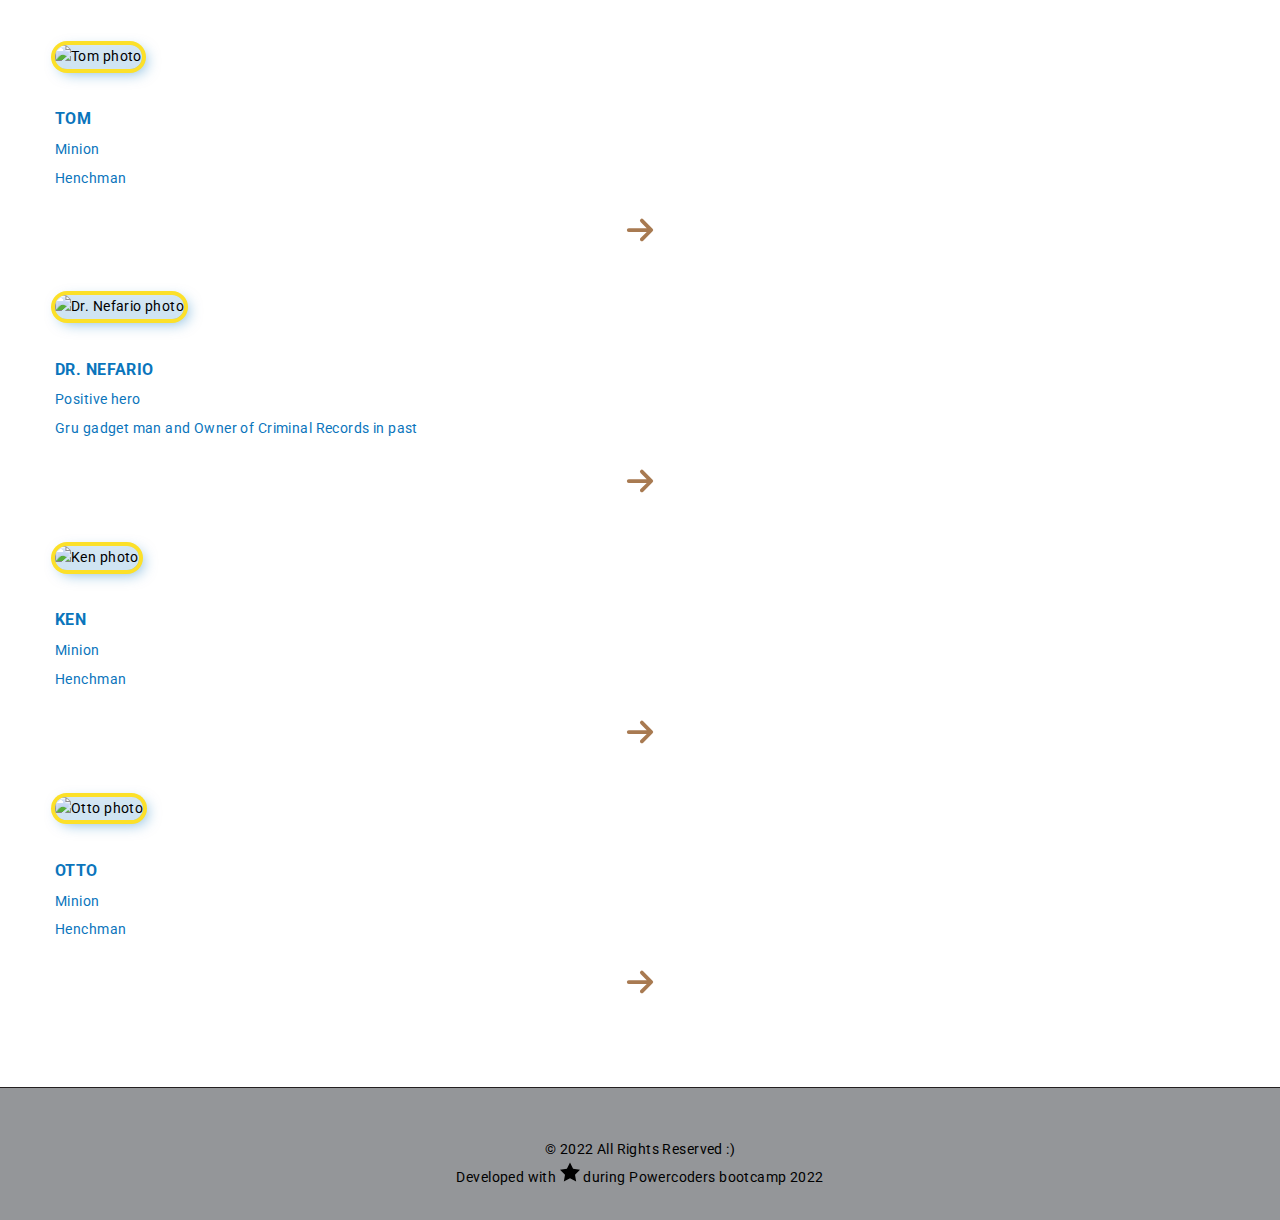
==== commit 29cf1011: "Bagins render on world gallery. P.S. previous commit contains Go to top button with bug of Position:" ====
--- a/minions-world.html
+++ b/minions-world.html
@@ -1,156 +1,156 @@
 <!DOCTYPE html>
 <html lang="en">
 
-<head>
-    <meta charset="UTF-8">
-    <meta http-equiv="X-UA-Compatible" content="IE=edge">
-    <meta name="viewport" content="width=device-width, initial-scale=1.0">
-    <link rel="preconnect" href="https://fonts.googleapis.com">
-    <link rel="preconnect" href="https://fonts.gstatic.com" crossorigin>
-    <link rel="stylesheet" href="./css/main.min.css" />
-    <title>Minions world</title>
-</head>
+    <head>
+        <meta charset="UTF-8">
+        <meta http-equiv="X-UA-Compatible" content="IE=edge">
+        <meta name="viewport" content="width=device-width, initial-scale=1.0">
+        <link rel="preconnect" href="https://fonts.googleapis.com">
+        <link rel="preconnect" href="https://fonts.gstatic.com" crossorigin>
+        <link rel="stylesheet" href="./css/main.min.css" />
+        <title>Minions world</title>
+    </head>
 
-<body>
+    <body>
 
-    <header class="header">
-        <a class="header__logo" href="index.html">
-            <img class="header__logo-image" src="./images/imgbin_minions-goggle.png" alt="logo" width="100">
-        </a>
+        <header class="header">
+            <a class="header__logo" href="index.html">
+                <img class="header__logo-image" src="./images/imgbin_minions-goggle.png" alt="logo" width="100">
+            </a>
 
-        <button type="button" class="menu-button" aria-expanded="false" data-menu-button>
-            <svg width="32" height="32">
-                <use class="menu-button__icon-open" href="./images/sprite-minions.svg#icon-menu"></use>
+            <button type="button" class="menu-button" aria-expanded="false" data-menu-button>
+                <svg width="32" height="32">
+                    <use class="menu-button__icon-open" href="./images/sprite-minions.svg#icon-menu"></use>
 
-                <use class="menu-button__icon-close" href="./images/sprite-minions.svg#icon-cross"></use>
-            </svg>
-        </button>
-
-        <nav class="header__nav" data-menu>
-
-            <ul class="nav__list">
-                <li class="nav-li">
-                    <a class="nav-li__link" href="./index.html">
-                        <span class="nav-li__content">Home</span>
-                        <svg width="45" height="45">
-                            <use class="nav-li__icon" href="./images/sprite-minions.svg#icon-home"></use>
-                        </svg>
-                    </a>
-                </li>
-                <li class="nav-li">
-                    <a class="nav-li__link" href="./minions-world.html">
-                        <span class="nav-li__content nav-li__content--world">
-                            <svg class="nav-li__world-icon" width="23" height="23">
-                                <use class="nav-li__world-icon" href="./images/sprite-minions.svg#icon-baffled"></use>
-                            </svg>
-                            world</span>
-                        <svg width="45" height="45">
-                            <use class="nav-li__icon" href="./images/sprite-minions.svg#icon-earth"></use>
-                        </svg>
-                    </a>
-                </li>
-                <li class="nav-li">
-                    <a class="nav-li__link" href="https://slides.powercoders.org/work/">
-                        <span class="nav-li__content">Movies</span>
-                        <svg width="45" height="45">
-                            <use class="nav-li__icon" href="./images/sprite-minions.svg#icon-film"></use>
-                        </svg>
-                    </a>
-                </li>
-                <li class="nav-li">
-                    <a class="nav-li__link" href="https://slides.powercoders.org/blog/">
-                        <span class="nav-li__content">Books</span>
-                        <svg width="45" height="45">
-                            <use class="nav-li__icon" href="./images/sprite-minions.svg#icon-book"></use>
-                        </svg>
-                    </a>
-                </li>
-                <li class="nav-li">
-                    <a class="nav-li__link" href="https://slides.powercoders.org/contact/">
-                        <span class="nav-li__content">Cave</span>
-                        <svg width="45" height="45">
-                            <use class="nav-li__icon" href="./images/sprite-minions.svg#icon-basecamp"></use>
-                        </svg>
-                    </a>
-                </li>
-
-            </ul>
-
-        </nav>
-        <div class="reg">
-            <p class="reg-appeal">Log in</p>
-            <button type="button" class="reg-button" aria-expanded="false" data-reg-button>
-                <svg width="32" height="32">
-                    <use class="reg-button__icon-enter" href="./images/sprite-minions.svg#icon-enter"></use>
-
-                    <use class="menu-button__icon-close" href="./images/sprite-minions.svg#icon-close"></use>
+                    <use class="menu-button__icon-close" href="./images/sprite-minions.svg#icon-cross"></use>
                 </svg>
             </button>
-        </div>
-    </header>
-    <main>
-        
 
-        <section class="section section--team">
-            <div class="container container--team">
-                <h2 class="container__title container__title--team">Meet our team</h2>
-                <ul class="filter-buttons">
-                    <li class="filter">
+            <nav class="header__nav" data-menu>
 
-                        <select class="filter__button" name="minions" id="minions">
-                            <option value="minions">All minions</option>
-                            <option value="talented">Senior minions</option>
-                            <option value="senior">Talented minions</option>
-                        </select>
+                <ul class="nav__list">
+                    <li class="nav-li">
+                        <a class="nav-li__link" href="./index.html">
+                            <span class="nav-li__content">Home</span>
+                            <svg width="45" height="45">
+                                <use class="nav-li__icon" href="./images/sprite-minions.svg#icon-home"></use>
+                            </svg>
+                        </a>
                     </li>
-                    <li class="filter">
-                        <div class="range-container">
-                            <svg class="range__icon range__icon--man" width="25" height="25">
-                                <use href="./images/sprite-minions.svg#icon-man"></use>
+                    <li class="nav-li">
+                        <a class="nav-li__link" href="./minions-world.html">
+                            <span class="nav-li__content nav-li__content--world">
+                                <svg class="nav-li__world-icon" width="23" height="23">
+                                    <use class="nav-li__world-icon" href="./images/sprite-minions.svg#icon-baffled"></use>
+                                </svg>
+                                world</span>
+                            <svg width="45" height="45">
+                                <use class="nav-li__icon" href="./images/sprite-minions.svg#icon-earth"></use>
                             </svg>
-                            <svg class="range__icon range__icon--both" width="25" height="25"">
-                                <use href=" ./images/sprite-minions.svg#icon-man-woman"></use>
+                        </a>
+                    </li>
+                    <li class="nav-li">
+                        <a class="nav-li__link" href="https://slides.powercoders.org/work/">
+                            <span class="nav-li__content">Movies</span>
+                            <svg width="45" height="45">
+                                <use class="nav-li__icon" href="./images/sprite-minions.svg#icon-film"></use>
                             </svg>
-                            <svg class="range__icon range__icon--woman" width="25" height="25">
-                                <use href="./images/sprite-minions.svg#icon-woman"></use>
+                        </a>
+                    </li>
+                    <li class="nav-li">
+                        <a class="nav-li__link" href="https://slides.powercoders.org/blog/">
+                            <span class="nav-li__content">Books</span>
+                            <svg width="45" height="45">
+                                <use class="nav-li__icon" href="./images/sprite-minions.svg#icon-book"></use>
                             </svg>
-                            <input class="filter__button--range" type="range" id="gender" name="gender" min="0"
-                                max="100" value="50">
-                        </div>
+                        </a>
                     </li>
-                    <li class="filter">
-                        <select class="filter__button" name="country" id="country">
-                            <option value="all">All countries</option>
-                            <option value="afghanistan">Afghanistan</option>
-                            <option value="indonesia">Indonesia</option>
-                            <option value="india">India</option>
-                            <option value="switzerland">Switzerland</option>
-                            <option value="syria">Syria</option>
-                            <option value="turkey">Turkey</option>
-                            <option value="ukraine">Ukraine</option>
-                        </select>
+                    <li class="nav-li">
+                        <a class="nav-li__link" href="https://slides.powercoders.org/contact/">
+                            <span class="nav-li__content">Cave</span>
+                            <svg width="45" height="45">
+                                <use class="nav-li__icon" href="./images/sprite-minions.svg#icon-basecamp"></use>
+                            </svg>
+                        </a>
                     </li>
 
                 </ul>
-                <ul class="team-gallery"></ul>
+
+            </nav>
+            <div class="reg">
+                <p class="reg-appeal">Log in</p>
+                <button type="button" class="reg-button" aria-expanded="false" data-reg-button>
+                    <svg width="32" height="32">
+                        <use class="reg-button__icon-enter" href="./images/sprite-minions.svg#icon-enter"></use>
+
+                        <use class="menu-button__icon-close" href="./images/sprite-minions.svg#icon-close"></use>
+                    </svg>
+                </button>
             </div>
-        </section>
+        </header>
+        <main>
+            
 
-    </main>
-    <footer class="footer">
-        <section class="section section--footer">
-            <div class="footer__container">
-                <p class="info"><span class="footer__symbol">&#169</span> 2022 All Rights Reserved :) </p>
-                <p>Developed with <svg class="footer__icon" width="20" height="20">
-                        <use href="./images/sprite-minions.svg#icon-star-full"></use>
-                    </svg> during <a class="know-more" href="https://powercoders.org/" target="_blank"
-                        rel="noreferrer noopener">Powercoders bootcamp 2022</a></p>
-    
-    
-            </div>
-        </section>
-    </footer>
-    <script src="./js/index.js"></script>
-</body>
+            <section class="section section--team">
+                <div class="container container--team">
+                    <h2 class="container__title container__title--team">Meet members of Minions World!</h2>
+                    <ul class="filter-buttons">
+                        <li class="filter">
+
+                            <select class="filter__button" name="minions" id="minions">
+                                <option value="minions">All minions</option>
+                                <option value="talented">Senior minions</option>
+                                <option value="senior">Talented minions</option>
+                            </select>
+                        </li>
+                        <li class="filter">
+                            <div class="range-container">
+                                <svg class="range__icon range__icon--man" width="25" height="25">
+                                    <use href="./images/sprite-minions.svg#icon-man"></use>
+                                </svg>
+                                <svg class="range__icon range__icon--both" width="25" height="25"">
+                                    <use href=" ./images/sprite-minions.svg#icon-man-woman"></use>
+                                </svg>
+                                <svg class="range__icon range__icon--woman" width="25" height="25">
+                                    <use href="./images/sprite-minions.svg#icon-woman"></use>
+                                </svg>
+                                <input class="filter__button--range" type="range" id="gender" name="gender" min="0"
+                                    max="100" value="50">
+                            </div>
+                        </li>
+                        <li class="filter">
+                            <select class="filter__button" name="country" id="country">
+                                <option value="all">All countries</option>
+                                <option value="afghanistan">Afghanistan</option>
+                                <option value="indonesia">Indonesia</option>
+                                <option value="india">India</option>
+                                <option value="switzerland">Switzerland</option>
+                                <option value="syria">Syria</option>
+                                <option value="turkey">Turkey</option>
+                                <option value="ukraine">Ukraine</option>
+                            </select>
+                        </li>
+
+                    </ul>
+                    <ul class="minions-gallery"></ul>
+                </div>
+            </section>
+
+        </main>
+        <footer class="footer">
+            <section class="section section--footer">
+                <div class="footer__container">
+                    <p class="info"><span class="footer__symbol">&#169</span> 2022 All Rights Reserved :) </p>
+                    <p>Developed with <svg class="footer__icon" width="20" height="20">
+                            <use href="./images/sprite-minions.svg#icon-star-full"></use>
+                        </svg> during <a class="know-more" href="https://powercoders.org/" target="_blank"
+                            rel="noreferrer noopener">Powercoders bootcamp 2022</a></p>
+        
+        
+                </div>
+            </section>
+        </footer>
+        <script src="./js/minions-world.js"></script>
+    </body>
 
 </html>